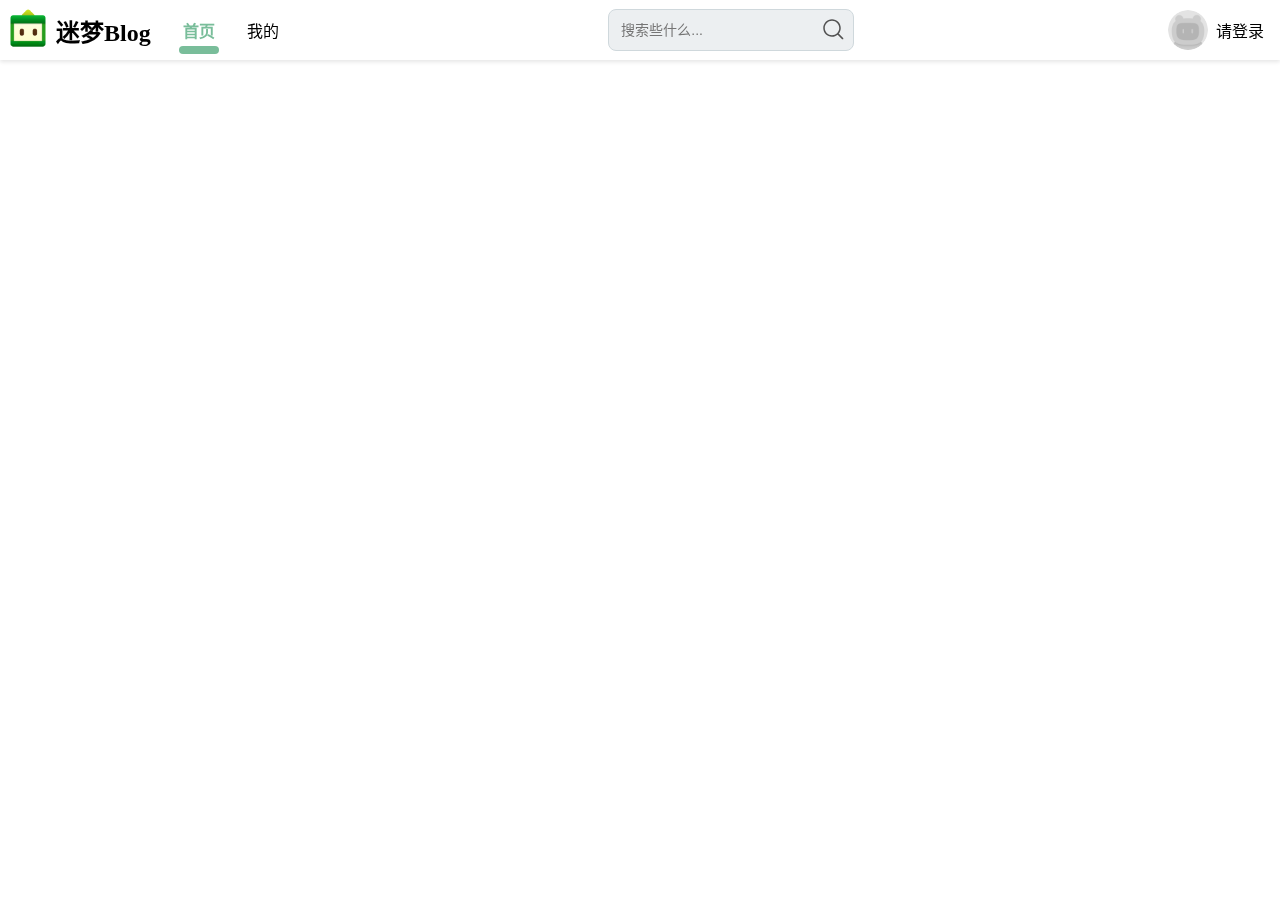
==== index.html @ 7e34df90 "初始化仓库" ====
<!DOCTYPE html>
<html lang="zh-cn">

<head>
    <meta charset="UTF-8">
    <meta name="viewport" content="width=device-width, initial-scale=1.0">
    <link rel="stylesheet" href="./css/index.css">
    <link rel="stylesheet" href="./css/Qmsg.min.css">
    <title>Blog | 迷梦</title>
</head>

<body>
    <div id="nav">
        <div id="nav-left">
            <div id="nav-left-logo">
                <img src="images/logo.png" alt="logo">
            </div>
            <div id="nav-left-title">
                <h2>迷梦Blog</h2>
            </div>
            <div id="nav-left-menu">
                <div class="container">
                    <div id="nav-left-menu-home" class="item">首页</div>
                    <div id="nav-left-menu-user" class="item">我的</div>
                </div>
                <div id="nav-left-menu-indicator"></div>
            </div>
        </div>
        <div id="nav-center">
            <div class="search-container">
                <input type="text" placeholder="搜索些什么..." id="search-input">
                <button id="search-button">
                    <img src="./images/icon/search.svg" alt="Search" class="search-icon"> <!-- 使用图片作为搜索图标 -->
                </button>
            </div>
        </div>
        <div id="nav-right">
            <div id="nav-right-user">
                <img id="nav-right-user-head" src="./images/head.png" alt="head">
                <div id="nav-right-user-name">请登录</div>
            </div>
        </div>
    </div>
    <script src="./js/jquery-3.7.1.min.js"></script>
    <script src="./js/Qmsg.min.js"></script>
    <script src="./js/index.js"></script>
</body>

</html>
---- css/index.css ----
body {
    padding: 0px;
    margin: 0px;
}

#nav {
    width: 100%;
    height: 60px;
    position: fixed;
    top: 0px;
    background-color: rgba(255, 255, 255, .9);
    box-shadow: 0 2px 4px rgba(0, 0, 0, .1);
    backdrop-filter: saturate(150%) blur(12px);
    z-index: 2024;
    display: flex;
    align-items: center;
    flex-direction: row;
    justify-content: space-between;
}

#nav-left {
    margin-left: 8px;
    display: flex;
    align-items: center;
    flex-direction: row;
    flex-wrap: nowrap;
}

#nav-left-logo img{
    width: 40px;
    height: 40px;
}

#nav-left-title {
    margin-left: 8px;
}

#nav-left-menu {
    position: relative;
    margin-left: 16px;
}

#nav-left-menu .container {
    display: flex;
}

#nav-left-menu .container .item {
    margin: 4px 16px;
    transition: color 0.3s ease;
}

#nav-left-menu .container .item.active {
    font-weight: bold;
    color: #79BD9A;
}

#nav-left-menu .container .item:hover {
    color: #79BD9A;
}

#nav-left-menu-indicator {
    position: absolute;
    left: 12px;
    border-radius: 4px;
    width: 40px;
    height: 8px;
    background-color: #79BD9A;
    transition: left 0.3s ease;
}

#nav-center {
    display: flex;
    justify-content: center;
    align-items: center;
}

.search-container {
    padding-left: 4px;
    display: flex;
    width: 240px;
    height: 40px;
    border: 1px solid #CFD8DC;
    background-color: #ECEFF1;
    border-radius: 8px;
    align-items: center;
    flex-direction: row;
    transition: background-color 0.3s ease,box-shadow 0.3s ease;
}

.search-container:hover {
    background-color: #FFF;
}

.search-container.active {
    background-color: #FFF;
    box-shadow: rgba(100, 100, 111, 0.2) 0px 7px 29px 0px;
}

#search-input {
    width: 100%;
    height: 32px;
    font-size: 14px;
    line-height: 36px;
    border-radius: 8px;
    padding-left: 8px;
    background: none;
    border: none;
    outline: none;
    transition: background-color 0.3s ease;
}

#search-input:focus {
    background: #ECEFF1;
}

#search-button {
    height: 36px;
    width: 48px;
    background: none;
    border: none;
    cursor: pointer;
}

.search-icon {
    width: 24px;
    height: 24px;
}

#nav-right {
    display: flex;
}

#nav-right-user {
    display: flex;
    align-items: center;
    flex-direction: row;
    flex-wrap: nowrap;
    margin-right: 16px;
}

#nav-right-user-head {
    width: 40px;
    height: 40px;
    border-radius: 50%;
    overflow: hidden;
    margin-right: 8px;
}
---- css/Qmsg.min.css ----
.qmsg.qmsg-wrapper{position:fixed;top:20px;left:0;z-index:9999;width:100%;pointer-events:none;color:rgba(0,0,0,0.55);font-size:13px;font-variant:tabular-nums;font-feature-settings:"tnum"}.qmsg .qmsg-item{padding:8px;text-align:center;animation-duration:.3s}.qmsg .qmsg-item .qmsg-content{text-align:left;position:relative;display:inline-block;padding:10px 12px;background:#fff;border-radius:4px;box-shadow:0 4px 12px rgba(0,0,0,0.15);pointer-events:all;max-width:80%;min-width:80px}.qmsg .qmsg-item .qmsg-content [class^=qmsg-content-]{display:flex;align-items:center;white-space:nowrap;overflow:hidden;text-overflow:ellipsis}.qmsg .qmsg-item .qmsg-content [class^=qmsg-content-] .qmsg-icon{display:inline-block;height:16px}.qmsg .qmsg-item .qmsg-content [class^=qmsg-content-] .qmsg-icon:first-child{margin-right:8px}.qmsg .qmsg-item .qmsg-content [class^=qmsg-content-] .qmsg-icon-close{cursor:pointer;color:rgba(0,0,0,0.45);transition:color .3s;margin-left:6px}.qmsg .qmsg-item .qmsg-content [class^=qmsg-content-] .qmsg-icon-close:hover>svg path{stroke:#555}.qmsg .qmsg-item .qmsg-content [class^=qmsg-content-] .qmsg-count{display:inline-block;position:absolute;left:-8px;top:-8px;color:#fff;font-size:12px;text-align:center;height:16px;line-height:16px;border-radius:3px;min-width:16px;animation-duration:.3s}.qmsg .qmsg-item .qmsg-content-info{color:#909399}.qmsg .qmsg-item .qmsg-content-info .qmsg-count{background-color:#909399}.qmsg .qmsg-item .qmsg-content-warning{color:#e6a23c}.qmsg .qmsg-item .qmsg-content-warning .qmsg-count{background-color:#e6a23c}.qmsg .qmsg-item .qmsg-content-error{color:#f56c6c}.qmsg .qmsg-item .qmsg-content-error .qmsg-count{background-color:#f56c6c}.qmsg .qmsg-item .qmsg-content-success{color:#67c23a}.qmsg .qmsg-item .qmsg-content-success .qmsg-count{background-color:#67c23a}.qmsg .qmsg-item .qmsg-content-loading{color:#409eff}.qmsg .qmsg-item .qmsg-content-loading .qmsg-count{background-color:#409eff}.qmsg .animate-turn{animation:MessageTurn 1s linear infinite}@keyframes MessageTurn{0%{transform:rotate(0deg)}25%{transform:rotate(90deg)}50%{transform:rotate(180deg)}75%{transform:rotate(270deg)}100%{transform:rotate(360deg)}}@keyframes MessageMoveOut{0%{max-height:150px;padding:8px;opacity:1}to{max-height:0;padding:0;opacity:0}}@keyframes MessageMoveIn{0%{transform:translateY(-100%);transform-origin:0 0;opacity:0}to{transform:translateY(0);transform-origin:0 0;opacity:1}}@keyframes MessageShake{0%,100%{transform:translateX(0px);opacity:1}25%,75%{transform:translateX(-4px);opacity:.75}50%{transform:translateX(4px);opacity:.25}}
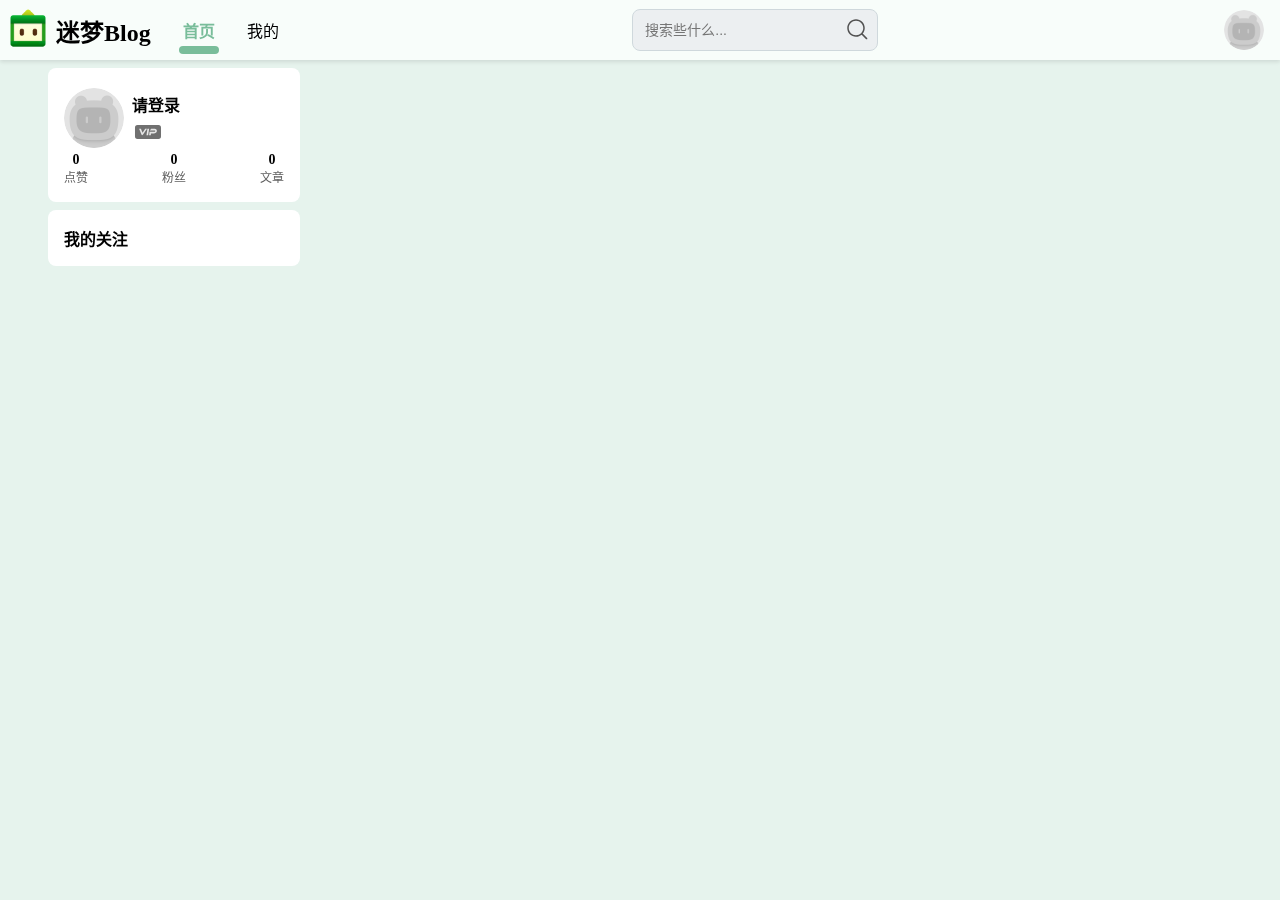
==== commit 6e772c51: "组件更新" ====
--- a/index.html
+++ b/index.html
@@ -22,13 +22,16 @@
                 <div class="container">
                     <div id="nav-left-menu-home" class="item">首页</div>
                     <div id="nav-left-menu-user" class="item">我的</div>
+                    <div id="nav-left-menu-admin" class="item" style="display: none;">管理</div>
                 </div>
                 <div id="nav-left-menu-indicator"></div>
             </div>
         </div>
         <div id="nav-center">
             <div class="search-container">
-                <input type="text" placeholder="搜索些什么..." id="search-input">
+                <form id="search-form">
+                    <input type="text" placeholder="搜索些什么..." id="search-input">
+                </form>
                 <button id="search-button">
                     <img src="./images/icon/search.svg" alt="Search" class="search-icon"> <!-- 使用图片作为搜索图标 -->
                 </button>
@@ -37,12 +40,48 @@
         <div id="nav-right">
             <div id="nav-right-user">
                 <img id="nav-right-user-head" src="./images/head.png" alt="head">
-                <div id="nav-right-user-name">请登录</div>
+                <div id="nav-right-user-name" style="display: none;">请登录</div>
             </div>
         </div>
     </div>
+    <div id="main">
+        <div id="main-left">
+            <div id="user-info" class="module">
+                <div id="user-info-base">
+                    <img id="user-info-head" src="./images/head.png">
+                    <div class="container">
+                        <div id="user-info-name">请登录</div>
+                        <img id="user-info-vip" src="./images/icon/VIP-inactive.svg">
+                    </div>
+                </div>
+                <div id="user-info-count">
+                    <div class="item">
+                        <div id="user-info-count-likes" class="count">0</div>
+                        <div class="title">点赞</div>
+                    </div>
+                    <div class="item">
+                        <div id="user-info-count-fans" class="count">0</div>
+                        <div class="title">粉丝</div>
+                    </div>
+                    <div class="item">
+                        <div id="user-info-count-articles" class="count">0</div>
+                        <div class="title">文章</div>
+                    </div>
+                </div>
+            </div>
+            <div id="follow" class="module">
+                <div class="title">我的关注</div>
+                <div id="follow-list">
+                </div>
+            </div>
+        </div>
+        <div id="main-center"></div>
+        <div id="main-right"></div>
+    </div>
     <script src="./js/jquery-3.7.1.min.js"></script>
     <script src="./js/Qmsg.min.js"></script>
+    <script src="./js/coco-modal.js"></script>
+    <script src="./js/core.js"></script>
     <script src="./js/index.js"></script>
 </body>
 
--- a/css/index.css
+++ b/css/index.css
@@ -1,6 +1,7 @@
 body {
     padding: 0px;
     margin: 0px;
+    background-color: #E6F3ED;
 }
 
 #nav {
@@ -8,7 +9,7 @@
     height: 60px;
     position: fixed;
     top: 0px;
-    background-color: rgba(255, 255, 255, .9);
+    background-color: rgba(255, 255, 255, .75);
     box-shadow: 0 2px 4px rgba(0, 0, 0, .1);
     backdrop-filter: saturate(150%) blur(12px);
     z-index: 2024;
@@ -26,7 +27,7 @@
     flex-wrap: nowrap;
 }
 
-#nav-left-logo img{
+#nav-left-logo img {
     width: 40px;
     height: 40px;
 }
@@ -84,7 +85,7 @@
     border-radius: 8px;
     align-items: center;
     flex-direction: row;
-    transition: background-color 0.3s ease,box-shadow 0.3s ease;
+    transition: background-color 0.3s ease, box-shadow 0.3s ease;
 }
 
 .search-container:hover {
@@ -94,6 +95,11 @@
 .search-container.active {
     background-color: #FFF;
     box-shadow: rgba(100, 100, 111, 0.2) 0px 7px 29px 0px;
+}
+
+#search-form {
+    width: 100%;
+    margin-right: 8px;
 }
 
 #search-input {
@@ -131,17 +137,144 @@
 }
 
 #nav-right-user {
-    display: flex;
-    align-items: center;
-    flex-direction: row;
-    flex-wrap: nowrap;
-    margin-right: 16px;
+    padding: 8px;
+    border-radius: 8px;
+    display: flex;
+    align-items: center;
+    flex-direction: row;
+    flex-wrap: nowrap;
 }
 
 #nav-right-user-head {
+    -webkit-user-drag: none;
+    -moz-user-drag: none;
+    -ms-user-drag: none;
     width: 40px;
     height: 40px;
     border-radius: 50%;
     overflow: hidden;
     margin-right: 8px;
+    transition: all 0.3s ease;
+    transform-origin: top right;
+}
+
+#nav-right-user-head:hover {
+    scale: 2;
+    box-shadow: rgba(100, 100, 111, 0.2) 0px 7px 29px 0px;
+}
+
+#main {
+    padding-top: 60px;
+    display: flex;
+    align-items: center;
+    flex-wrap: nowrap;
+    flex-direction: row;
+    justify-content: center;
+}
+
+#main .module {
+    border-radius: 8px;
+    background-color: #FFF;
+    padding: 16px;
+    margin: 8px;
+    width: 100%;
+}
+
+#main-left {
+    width: 20%;
+    min-width: 180px;
+    max-width: 220px;
+    padding: 0px 8px;
+    height: 100%;
+}
+
+#main-center {
+    max-width: 724px;
+    min-width: 556px;
+    width: 60%;
+    height: 100%;
+}
+
+#main-right {
+    width: 20%;
+    height: 100%;
+}
+
+#user-info-base,
+.people-base {
+    display: flex;
+    flex-direction: row;
+    flex-wrap: nowrap;
+    align-items: center;
+}
+
+#user-info-base .container,
+.people-base .container {
+    width: calc(100% - 60px);
+}
+
+#user-info-head {
+    border-radius: 30px;
+    margin-right: 8px;
+    width: 60px;
+    height: 60px;
+}
+
+#user-info-name,
+.people-name {
+    white-space: nowrap;
+    overflow: hidden;
+    text-overflow: ellipsis;
+    margin-top: 8px;
+    font-size: 16px;
+    font-weight: 600;
+}
+
+#user-info-vip {
+    width: 32px;
+}
+
+#user-info-count {
+    display: flex;
+    align-items: center;
+    flex-direction: row;
+    flex-wrap: nowrap;
+    justify-content: space-between;
+}
+
+#user-info-count .item {
+    display: flex;
+    flex-direction: column;
+    align-items: center;
+}
+
+#user-info-count .count {
+    font-size: 14px;
+    font-weight: bold;
+}
+
+#user-info-count .title {
+    font-size: 12px;
+    color: #616161;
+}
+
+#follow .title {
+    font-size: 16px;
+    font-weight: bold;
+}
+
+#follow-list .people-base {
+    margin: 8px 0px;
+}
+
+.people-head {
+    border-radius: 24px;
+    margin-right: 8px;
+    width: 48px;
+    height: 48px;
+}
+
+#follow .people-update-time {
+    font-size: 12px;
+    color: #616161;
 }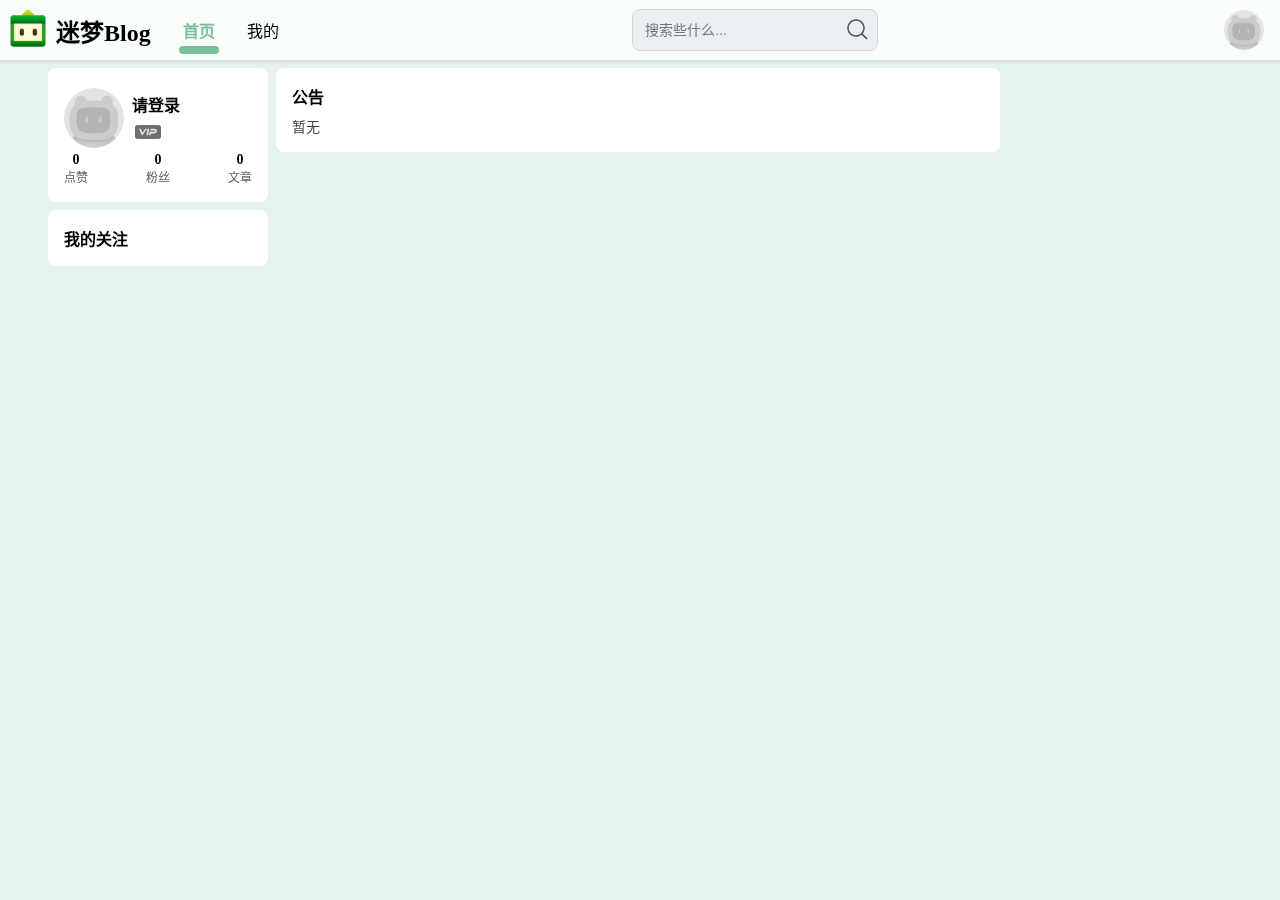
==== commit f2756b08: "初步完善文章预览" ====
--- a/index.html
+++ b/index.html
@@ -75,7 +75,17 @@
                 </div>
             </div>
         </div>
-        <div id="main-center"></div>
+        <div id="main-center">
+            <div id="notice" class="module">
+                <div class="title">公告
+                    <span id="notice-time" class="time"></span>
+                </div>
+                <div id="notice-content" class="content">暂无</div>
+            </div>
+            <div id="article-list">
+                
+            </div>
+        </div>
         <div id="main-right"></div>
     </div>
     <script src="./js/jquery-3.7.1.min.js"></script>
--- a/css/index.css
+++ b/css/index.css
@@ -48,6 +48,7 @@
 #nav-left-menu .container .item {
     margin: 4px 16px;
     transition: color 0.3s ease;
+    cursor: pointer;
 }
 
 #nav-left-menu .container .item.active {
@@ -166,10 +167,10 @@
 #main {
     padding-top: 60px;
     display: flex;
-    align-items: center;
     flex-wrap: nowrap;
     flex-direction: row;
     justify-content: center;
+    align-items: flex-start;
 }
 
 #main .module {
@@ -177,7 +178,8 @@
     background-color: #FFF;
     padding: 16px;
     margin: 8px;
-    width: 100%;
+    width: calc(100% - 32px);
+
 }
 
 #main-left {
@@ -230,7 +232,8 @@
     font-weight: 600;
 }
 
-#user-info-vip {
+#user-info-vip,
+.article .vip {
     width: 32px;
 }
 
@@ -277,4 +280,171 @@
 #follow .people-update-time {
     font-size: 12px;
     color: #616161;
-}+}
+
+#notice .title {
+    font-size: 16px;
+    font-weight: bold;
+}
+
+#notice .time {
+    font-size: 12px;
+    color: #616161;
+}
+
+#notice .content {
+    margin-top: 8px;
+    font-size: 14px;
+    color: #424242;
+}
+
+.author {
+    display: flex;
+    flex-direction: row;
+    flex-wrap: nowrap;
+    align-items: center;
+}
+
+.author .name {
+    display: flex;
+    flex-direction: row;
+    flex-wrap: nowrap;
+    align-items: center;
+    height: 28px;
+    line-height: 32px;
+    margin-top: 0px;
+}
+
+.author .vip {
+    margin-left: 4px;
+    display: none;
+}
+
+.badge {
+    display: none;
+    font-size: 10px;
+    line-height: 10px;
+    padding: 3px 4px;
+    border: 1px solid #000;
+    border-radius: 4px;
+    background-color: #FFF;
+    color: #000;
+    margin-left: 0px;
+}
+
+.badge.selected {
+    border-color: #79BD9A;
+    color: #79BD9A;
+}
+
+.badge.official {
+    border-color: #03A9F4;
+    color: #03A9F4;
+}
+
+.badge.top {
+    border-color: #FF9800;
+    color: #FF9800;
+}
+
+.author .time {
+    font-size: 12px;
+    color: #616161;
+    margin-left: 0px;
+    line-height: 16px;
+}
+
+.article .title {
+    font-size: 18px;
+    font-weight: bold;
+    margin-top: 4px;
+    transition: color 0.3s ease;
+    cursor: pointer;
+}
+
+.article .title:hover {
+    color: #79BD9A;
+}
+
+.article .tag {
+    font-size: 12px;
+    color: #79BD9A;
+    margin: 0px 2px;
+    background-color: #E6F3ED;
+    padding: 2px 8px;
+    height: 20px;
+    line-height: 20px;
+    border-radius: 10px;
+    cursor: pointer;
+}
+
+.article .outline {
+    font-size: 14px;
+    color: #616161;
+    display: -webkit-box;
+    -webkit-box-orient: vertical;
+    -webkit-line-clamp: 3;
+    overflow: hidden;
+}
+
+.article .images {
+    margin-top: 4px;
+    display: flex;
+    width: 100%;
+    position: relative;
+}
+
+.article .images .img {
+    object-fit: cover;
+    margin: 2px;
+    border-radius: 8px;
+    overflow: hidden;
+    box-shadow: rgba(99, 99, 99, 0.2) 0px 2px 8px 0px;
+}
+
+.article .images img {
+    display: block;
+    width: 100%;
+    aspect-ratio: 16 / 9;
+    cursor: pointer;
+}
+
+.article .more {
+    display: none;
+    position: absolute;
+    right: 8px;
+    bottom: 8px;
+    background-color: rgba(0,0,0,.5);
+    color: #FFF;
+    font-size: 12px;
+    padding: 0px 8px;
+    height: 20px;
+    line-height: 20px;
+    border-radius: 10px;
+}
+
+.article .bottom {
+    border-top: 1px solid #E0E0E0;
+    padding-top: 4px;
+    display: flex;
+    align-items: center;
+    justify-content: space-between;
+    flex-wrap: nowrap;
+    margin-top: 4px;
+}
+
+.article .bottom .item {
+    display: flex;
+    align-items: center;
+    flex-wrap: nowrap;
+}
+
+.article .item img {
+    width: 24px;
+}
+
+.article .item .count {
+    font-size: 14px;
+    color: #515151;
+    margin-left: 4px;
+}
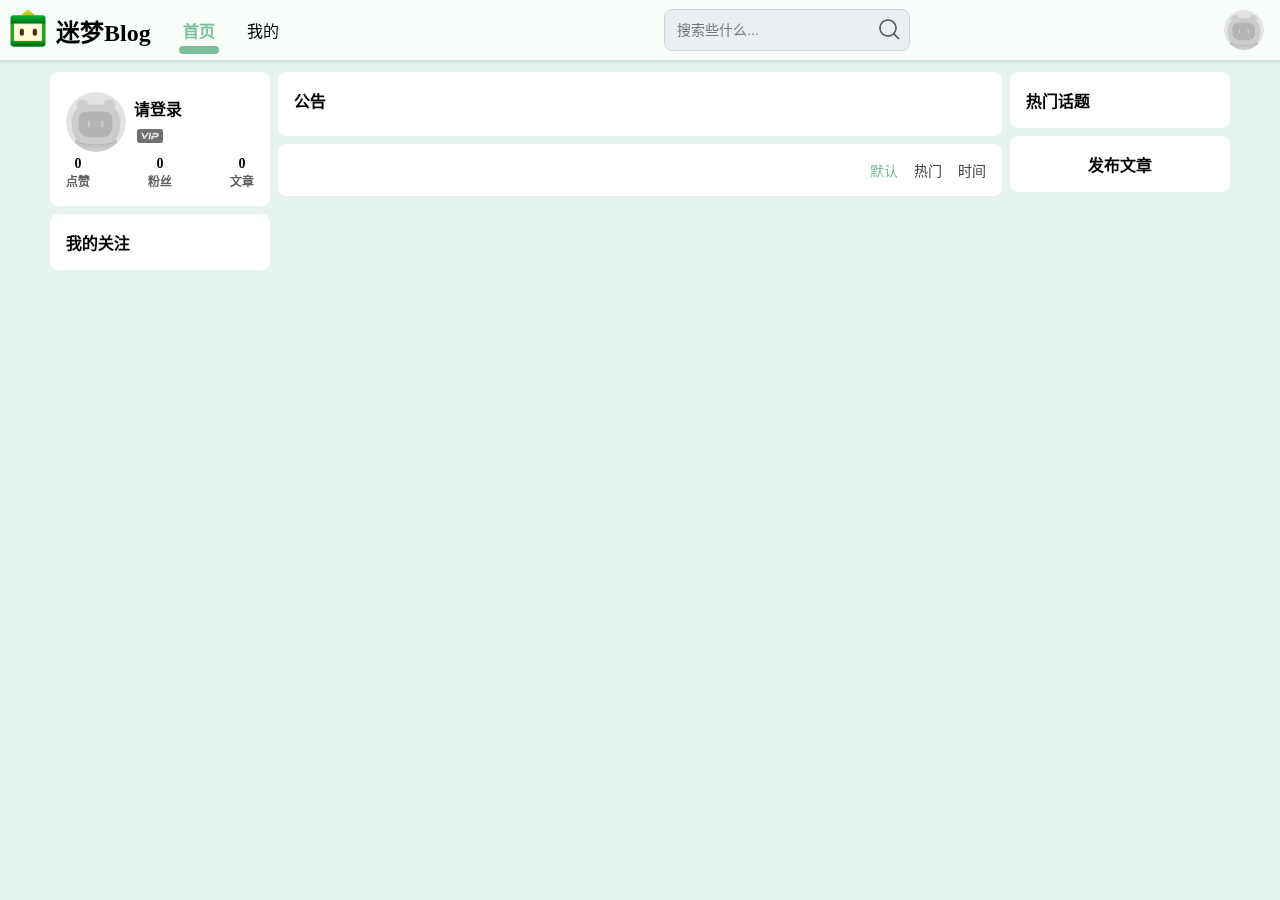
==== commit f3093f93: "完善主页" ====
--- a/index.html
+++ b/index.html
@@ -22,14 +22,14 @@
                 <div class="container">
                     <div id="nav-left-menu-home" class="item">首页</div>
                     <div id="nav-left-menu-user" class="item">我的</div>
-                    <div id="nav-left-menu-admin" class="item" style="display: none;">管理</div>
+                    <div id="nav-left-menu-admin" class="item" style="visibility: hidden">管理</div>
                 </div>
                 <div id="nav-left-menu-indicator"></div>
             </div>
         </div>
         <div id="nav-center">
             <div class="search-container">
-                <form id="search-form">
+                <form id="search-form" autocomplete="off">
                     <input type="text" placeholder="搜索些什么..." id="search-input">
                 </form>
                 <button id="search-button">
@@ -76,22 +76,27 @@
             </div>
         </div>
         <div id="main-center">
-            <div id="notice" class="module">
-                <div class="title">公告
-                    <span id="notice-time" class="time"></span>
-                </div>
-                <div id="notice-content" class="content">暂无</div>
-            </div>
-            <div id="article-list">
-                
+            <div class="module">
+                <input type="text" placeholder="标题" id="publish-title" class="input" autocomplete="off">
+                <input type="text" placeholder="概述" id="publish-outline" class="input" autocomplete="off">
+                <input type="text" placeholder="标签：例如 #标签1 #标签2" id="publish-tags" class="input" autocomplete="off">
+                <textarea type="text" placeholder="封面图，请输入图片链接，每行一个，建议1~3个" id="publish-images" class="input" autocomplete="off"></textarea>
+                <textarea type="text" placeholder="正文，支持Markdown语法" id="publish-content" class="input" autocomplete="off"></textarea>
             </div>
         </div>
-        <div id="main-right"></div>
+        <div id="main-right">
+            <div id="hot-tags" class="module">
+                <div class="title">热门话题</div>
+                <div id="hot-tags-list"></div>
+            </div>
+            <div id="publish-button" class="module">发布文章</div>
+        </div>
     </div>
     <script src="./js/jquery-3.7.1.min.js"></script>
     <script src="./js/Qmsg.min.js"></script>
     <script src="./js/coco-modal.js"></script>
     <script src="./js/core.js"></script>
+    <script src="./js/autosize.min.js"></script>
     <script src="./js/index.js"></script>
 </body>
 
--- a/css/index.css
+++ b/css/index.css
@@ -177,7 +177,7 @@
     border-radius: 8px;
     background-color: #FFF;
     padding: 16px;
-    margin: 8px;
+    margin: 8px 0px;
     width: calc(100% - 32px);
 
 }
@@ -186,20 +186,39 @@
     width: 20%;
     min-width: 180px;
     max-width: 220px;
-    padding: 0px 8px;
-    height: 100%;
+    margin: 4px;
 }
 
 #main-center {
     max-width: 724px;
     min-width: 556px;
     width: 60%;
-    height: 100%;
+    margin: 4px;
 }
 
 #main-right {
     width: 20%;
-    height: 100%;
+    min-width: 180px;
+    max-width: 220px;
+    margin: 4px;
+}
+
+@media screen and (max-width: 940px) {
+    #main {
+        flex-direction: column;
+        flex-wrap: wrap;
+        height: 100vh;
+        align-content: center;
+        justify-content: normal;
+    }
+
+    #main-center {
+        order: 1;
+    }
+
+    #main-right {
+        margin-top: -12px;
+    }
 }
 
 #user-info-base,
@@ -261,7 +280,7 @@
     color: #616161;
 }
 
-#follow .title {
+.module .title {
     font-size: 16px;
     font-weight: bold;
 }
@@ -296,6 +315,30 @@
     margin-top: 8px;
     font-size: 14px;
     color: #424242;
+}
+
+#sort-order {
+    display: flex;
+    align-items: center;
+    flex-direction: row;
+    justify-content: flex-end;
+    flex-wrap: nowrap;
+}
+
+#sort-order .item {
+    font-size: 14px;
+    color: #424242;
+    transition: color 0.3s ease;
+    margin-left: 16px;
+    cursor: pointer;
+}
+
+#sort-order .item:hover {
+    color: #79BD9A;
+}
+
+#sort-order .item.active {
+    color: #79BD9A;
 }
 
 .author {
@@ -395,6 +438,7 @@
 }
 
 .article .images .img {
+    width: 100%;
     object-fit: cover;
     margin: 2px;
     border-radius: 8px;
@@ -407,6 +451,12 @@
     width: 100%;
     aspect-ratio: 16 / 9;
     cursor: pointer;
+    scale: 1;
+    transition: scale 0.3s ease;
+}
+
+.article .images img:hover {
+    scale: 1.05;
 }
 
 .article .more {
@@ -414,7 +464,7 @@
     position: absolute;
     right: 8px;
     bottom: 8px;
-    background-color: rgba(0,0,0,.5);
+    background-color: rgba(0, 0, 0, .5);
     color: #FFF;
     font-size: 12px;
     padding: 0px 8px;
@@ -448,3 +498,107 @@
     color: #515151;
     margin-left: 4px;
 }
+
+#article-more {
+    font-size: 14px;
+    text-align: center;
+    cursor: pointer;
+    margin-top: 16px;
+    transition: color 0.3s ease;
+}
+
+#article-more:hover {
+    color: #79BD9A;
+}
+
+#article-empty {
+    font-size: 12px;
+    text-align: center;
+    margin: 8px;
+}
+
+#hot-tags-list {
+    display: flex;
+    flex-direction: column;
+    flex-wrap: nowrap;
+}
+
+#hot-tags-list .item img {
+    width: 24px;
+    display: inline-block;
+}
+
+#hot-tags-list .item {
+    margin-top: 8px;
+    display: flex;
+    align-items: center;
+    flex-direction: row;
+    flex-wrap: nowrap;
+}
+
+#hot-tags-list .item .container {
+    margin-left: 4px;
+}
+
+#hot-tags-list .name {
+    font-size: 14px;
+    font-weight: bold;
+    transition: color 0.3s ease;
+    cursor: pointer;
+}
+
+#hot-tags-list .name:hover {
+    color: #79BD9A;
+}
+
+#hot-tags-list .count {
+    font-size: 12px;
+    color: #616161;
+}
+
+.input {
+    margin-bottom: 8px;
+    width: calc(100% - 12px);
+    height: 32px;
+    font-size: 14px;
+    line-height: 36px;
+    border-radius: 8px;
+    padding-left: 8px;
+    background: #ECEFF1;
+    border: none;
+    outline: none;
+    transition: background-color 0.3s ease;
+}
+
+#publish-images {
+    min-height: 60px;
+    margin-bottom: 4px;
+}
+
+#publish-content {
+    margin-bottom: 0px !important;
+}
+
+textarea {
+    font-family: 'Segoe UI', Tahoma, Geneva, Verdana, sans-serif;
+    resize: none;
+    min-height: 120px;
+    line-height: 1.5!important;
+}
+
+.input:focus {
+    background: #E8F5E9;
+}
+
+#publish-button {
+    background-color: #FFF;
+    text-align: center;
+    font-weight: bold;
+    transition: all 0.3s ease;
+    cursor: pointer;
+}
+
+#publish-button:hover {
+    color: #FFF;
+    background-color: #79BD9A !important;
+}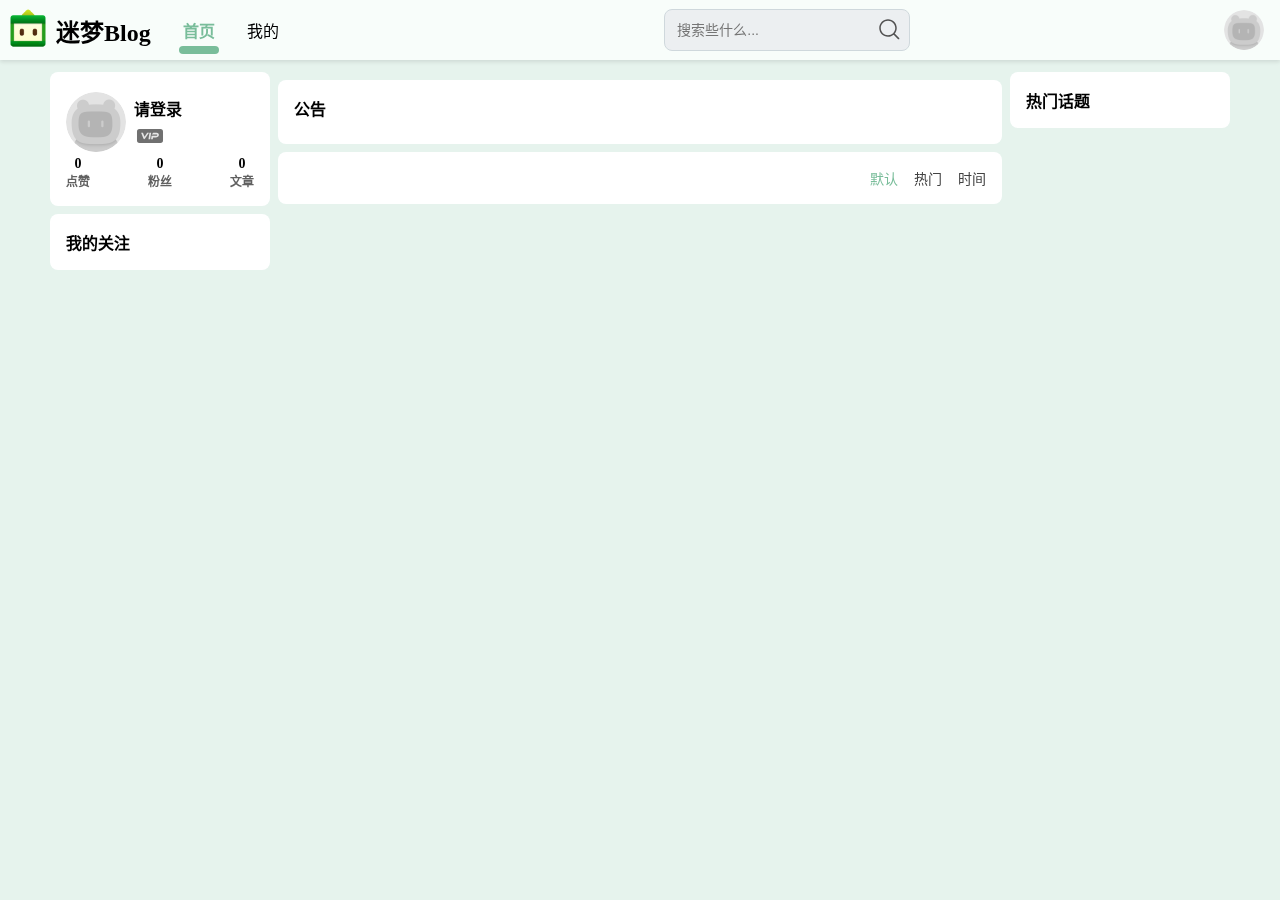
==== commit c506e4c2: "文章增删改查" ====
--- a/index.html
+++ b/index.html
@@ -76,20 +76,16 @@
             </div>
         </div>
         <div id="main-center">
-            <div class="module">
-                <input type="text" placeholder="标题" id="publish-title" class="input" autocomplete="off">
-                <input type="text" placeholder="概述" id="publish-outline" class="input" autocomplete="off">
-                <input type="text" placeholder="标签：例如 #标签1 #标签2" id="publish-tags" class="input" autocomplete="off">
-                <textarea type="text" placeholder="封面图，请输入图片链接，每行一个，建议1~3个" id="publish-images" class="input" autocomplete="off"></textarea>
-                <textarea type="text" placeholder="正文，支持Markdown语法" id="publish-content" class="input" autocomplete="off"></textarea>
-            </div>
+            
         </div>
         <div id="main-right">
             <div id="hot-tags" class="module">
                 <div class="title">热门话题</div>
                 <div id="hot-tags-list"></div>
             </div>
-            <div id="publish-button" class="module">发布文章</div>
+            <div id="edit-publish" class="module button">发布文章</div>
+            <div id="edit-update" class="module button">更新文章</div>
+            <div id="edit-delete" class="module button">删除文章</div>
         </div>
     </div>
     <script src="./js/jquery-3.7.1.min.js"></script>
--- a/css/index.css
+++ b/css/index.css
@@ -190,10 +190,12 @@
 }
 
 #main-center {
+    height: 100%;
     max-width: 724px;
     min-width: 556px;
     width: 60%;
     margin: 4px;
+    padding-top: 8px;
 }
 
 #main-right {
@@ -397,6 +399,20 @@
     line-height: 16px;
 }
 
+.article {
+    position: relative;
+}
+
+.article .edit {
+    display: none;
+    position: absolute;
+    top: 16px;
+    right: 16px;
+    width: 24px;
+    height: 24px;
+    cursor: pointer;
+}
+
 .article .title {
     font-size: 18px;
     font-weight: bold;
@@ -570,12 +586,12 @@
     transition: background-color 0.3s ease;
 }
 
-#publish-images {
+#edit-images {
     min-height: 60px;
     margin-bottom: 4px;
 }
 
-#publish-content {
+#edit-content {
     margin-bottom: 0px !important;
 }
 
@@ -590,15 +606,25 @@
     background: #E8F5E9;
 }
 
-#publish-button {
+#edit-publish:hover {
+    color: #FFF;
+    background-color: #79BD9A !important;
+}
+
+#edit-update:hover {
+    color: #FFF;
+    background-color: #2196F3 !important;
+}
+
+#edit-delete:hover {
+    color: #FFF;
+    background-color: #F44336 !important;
+}
+
+.module.button {
     background-color: #FFF;
     text-align: center;
     font-weight: bold;
     transition: all 0.3s ease;
     cursor: pointer;
-}
-
-#publish-button:hover {
-    color: #FFF;
-    background-color: #79BD9A !important;
 }